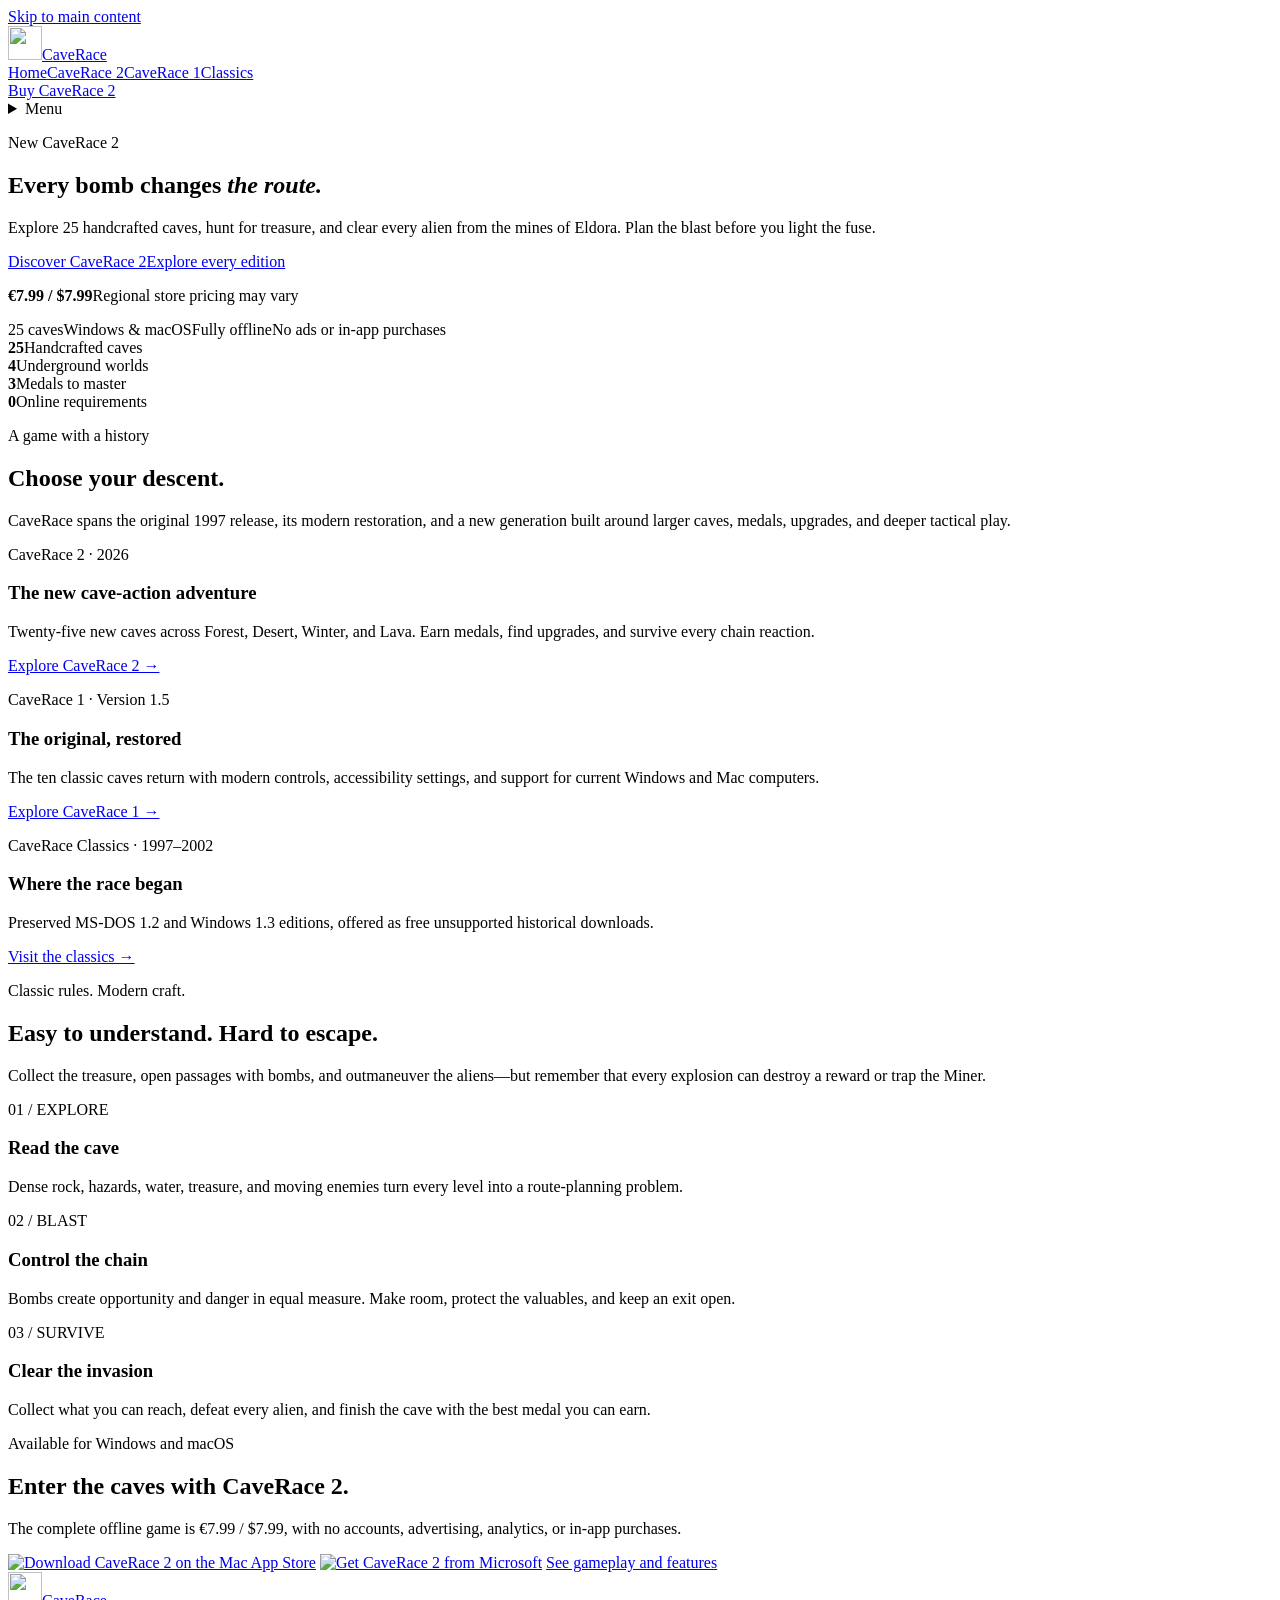
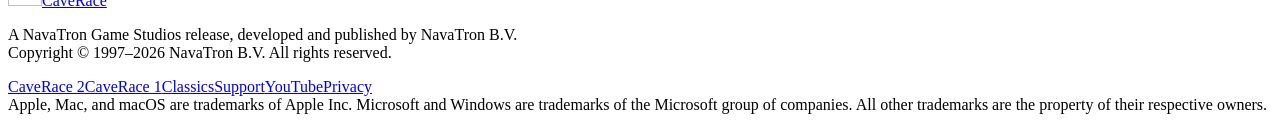
==== website/index.html @ 48c84f46 "Initial commit" ====
<!doctype html>
<html lang="en">
<head>
  <meta charset="utf-8">
  <meta name="viewport" content="width=device-width, initial-scale=1">
  <title>CaveRace — Explore. Collect. Blast. Survive.</title>
  <meta name="description" content="Enter the world of CaveRace. Discover CaveRace 2, revisit the restored original, or download the free historical MS-DOS and Windows classics.">
  <meta name="theme-color" content="#07090d">
  <link rel="canonical" href="https://caverace.com/">
  <meta property="og:type" content="website">
  <meta property="og:site_name" content="CaveRace">
  <meta property="og:title" content="CaveRace — Explore. Collect. Blast. Survive.">
  <meta property="og:description" content="CaveRace 2 is here: 25 handcrafted caves, tactical bombs, treasure, aliens, and four underground worlds.">
  <meta property="og:url" content="https://caverace.com/">
  <meta property="og:image" content="https://caverace.com/assets/images/caverace2/social.png">
  <meta name="twitter:card" content="summary_large_image">
  <link rel="icon" href="/assets/images/caverace2/icon.png" type="image/png">
  <link rel="apple-touch-icon" href="/assets/images/caverace2/icon.png">
  <link rel="stylesheet" href="/assets/css/site.css">
  <script src="/assets/js/analytics.js" defer></script>
  <script src="/assets/js/site.js" defer></script>
  <script type="application/ld+json">
  {
    "@context": "https://schema.org",
    "@type": "WebSite",
    "name": "CaveRace",
    "url": "https://caverace.com/",
    "publisher": {
      "@type": "Organization",
      "name": "NavaTron Game Studios",
      "legalName": "NavaTron B.V.",
      "url": "https://navatron.com/",
      "logo": "https://caverace.com/assets/images/caverace2/icon.png",
      "sameAs": ["https://www.youtube.com/@NavaTronGameStudios", "https://github.com/NavaTron/CaveRace"]
    }
  }
  </script>
</head>
<body>
  <a class="skip-link" href="#main-content">Skip to main content</a>
  <header class="site-header">
    <div class="shell header-inner">
      <a class="brand" href="/" aria-label="CaveRace home"><img src="/assets/images/caverace2/icon.png" width="34" height="34" alt=""><span>Cave<span>Race</span></span></a>
      <nav class="site-nav" aria-label="Main navigation">
        <a href="/" aria-current="page">Home</a><a href="/2/">CaveRace 2</a><a href="/1/">CaveRace 1</a><a href="/classics/">Classics</a>
      </nav>
      <a class="header-cta" href="/2/#buy">Buy CaveRace 2</a>
      <details class="mobile-menu"><summary>Menu</summary><div><a href="/">Home</a><a href="/2/">CaveRace 2</a><a href="/1/">CaveRace 1</a><a href="/classics/">Classics</a></div></details>
    </div>
  </header>

  <main id="main-content">
    <section class="hero hero-home" aria-labelledby="hero-title">
      <div class="shell">
        <div class="hero-inner">
          <p class="eyebrow"><span class="pill">New</span> CaveRace 2</p>
          <h1 id="hero-title">Every bomb changes <em>the route.</em></h1>
          <p class="lede">Explore 25 handcrafted caves, hunt for treasure, and clear every alien from the mines of Eldora. Plan the blast before you light the fuse.</p>
          <div class="button-row"><a class="button button-primary" href="/2/">Discover CaveRace 2</a><a class="button button-secondary" href="#editions">Explore every edition</a></div>
          <p class="price-line"><strong>€7.99 / $7.99</strong><span>Regional store pricing may vary</span></p>
          <div class="trust-row" aria-label="Product assurances"><span>25 caves</span><span>Windows &amp; macOS</span><span>Fully offline</span><span>No ads or in-app purchases</span></div>
        </div>
      </div>
    </section>

    <div class="fact-bar"><div class="shell facts"><div class="fact"><strong>25</strong><span>Handcrafted caves</span></div><div class="fact"><strong>4</strong><span>Underground worlds</span></div><div class="fact"><strong>3</strong><span>Medals to master</span></div><div class="fact"><strong>0</strong><span>Online requirements</span></div></div></div>

    <section class="section" id="editions" aria-labelledby="editions-title">
      <div class="shell">
        <div class="section-heading reveal"><p class="eyebrow">A game with a history</p><h2 id="editions-title">Choose your descent.</h2><p>CaveRace spans the original 1997 release, its modern restoration, and a new generation built around larger caves, medals, upgrades, and deeper tactical play.</p></div>
        <div class="edition-grid">
          <article class="edition-card edition-two reveal"><div class="edition-content"><p class="edition-meta">CaveRace 2 · 2026</p><h3>The new cave-action adventure</h3><p>Twenty-five new caves across Forest, Desert, Winter, and Lava. Earn medals, find upgrades, and survive every chain reaction.</p><a class="text-link" href="/2/">Explore CaveRace 2 →</a></div></article>
          <article class="edition-card edition-one reveal"><div class="edition-content"><p class="edition-meta">CaveRace 1 · Version 1.5</p><h3>The original, restored</h3><p>The ten classic caves return with modern controls, accessibility settings, and support for current Windows and Mac computers.</p><a class="text-link" href="/1/">Explore CaveRace 1 →</a></div></article>
          <article class="edition-card edition-classics reveal"><div class="edition-content"><p class="edition-meta">CaveRace Classics · 1997–2002</p><h3>Where the race began</h3><p>Preserved MS-DOS 1.2 and Windows 1.3 editions, offered as free unsupported historical downloads.</p><a class="text-link" href="/classics/">Visit the classics →</a></div></article>
        </div>
      </div>
    </section>

    <section class="section section-compact" aria-labelledby="principles-title">
      <div class="shell">
        <div class="split-heading section-heading reveal"><div><p class="eyebrow">Classic rules. Modern craft.</p><h2 id="principles-title">Easy to understand. Hard to escape.</h2></div><p>Collect the treasure, open passages with bombs, and outmaneuver the aliens—but remember that every explosion can destroy a reward or trap the Miner.</p></div>
        <div class="feature-grid">
          <article class="feature-card reveal"><span class="number">01 / EXPLORE</span><h3>Read the cave</h3><p>Dense rock, hazards, water, treasure, and moving enemies turn every level into a route-planning problem.</p></article>
          <article class="feature-card reveal"><span class="number">02 / BLAST</span><h3>Control the chain</h3><p>Bombs create opportunity and danger in equal measure. Make room, protect the valuables, and keep an exit open.</p></article>
          <article class="feature-card reveal"><span class="number">03 / SURVIVE</span><h3>Clear the invasion</h3><p>Collect what you can reach, defeat every alien, and finish the cave with the best medal you can earn.</p></article>
        </div>
      </div>
    </section>

    <section class="section" aria-labelledby="buy-title">
      <div class="shell buy-panel reveal">
        <p class="eyebrow">Available for Windows and macOS</p><h2 id="buy-title">Enter the caves with CaveRace 2.</h2><p>The complete offline game is €7.99 / $7.99, with no accounts, advertising, analytics, or in-app purchases.</p>
        <div class="store-buttons">
          <a class="store-button" href="https://apps.apple.com/us/app/caverace-2/id6800011978" rel="external"><img src="/assets/badges/download-on-the-mac-app-store.svg" width="156" height="40" alt="Download CaveRace 2 on the Mac App Store"></a>
          <a class="store-button" href="https://apps.microsoft.com/detail/9P77CN5KM90Q" rel="external"><img src="/assets/badges/get-it-from-microsoft.svg" width="161" height="44" alt="Get CaveRace 2 from Microsoft"></a>
          <a class="button button-secondary" href="/2/">See gameplay and features</a>
        </div>
      </div>
    </section>
  </main>

  <footer class="site-footer"><div class="shell footer-grid"><div><a class="brand footer-brand" href="/"><img src="/assets/images/caverace2/icon.png" width="34" height="34" alt=""><span>Cave<span>Race</span></span></a><p>A NavaTron Game Studios release, developed and published by NavaTron B.V.<br>Copyright © 1997–2026 NavaTron B.V. All rights reserved.</p></div><div class="footer-links"><a href="/2/">CaveRace 2</a><a href="/1/">CaveRace 1</a><a href="/classics/">Classics</a><a href="mailto:support@caverace.com">Support</a><a href="https://www.youtube.com/@NavaTronGameStudios">YouTube</a><a href="https://navatron.com/privacy/">Privacy</a></div></div><div class="shell legal">Apple, Mac, and macOS are trademarks of Apple Inc. Microsoft and Windows are trademarks of the Microsoft group of companies. All other trademarks are the property of their respective owners.</div></footer>
</body>
</html>
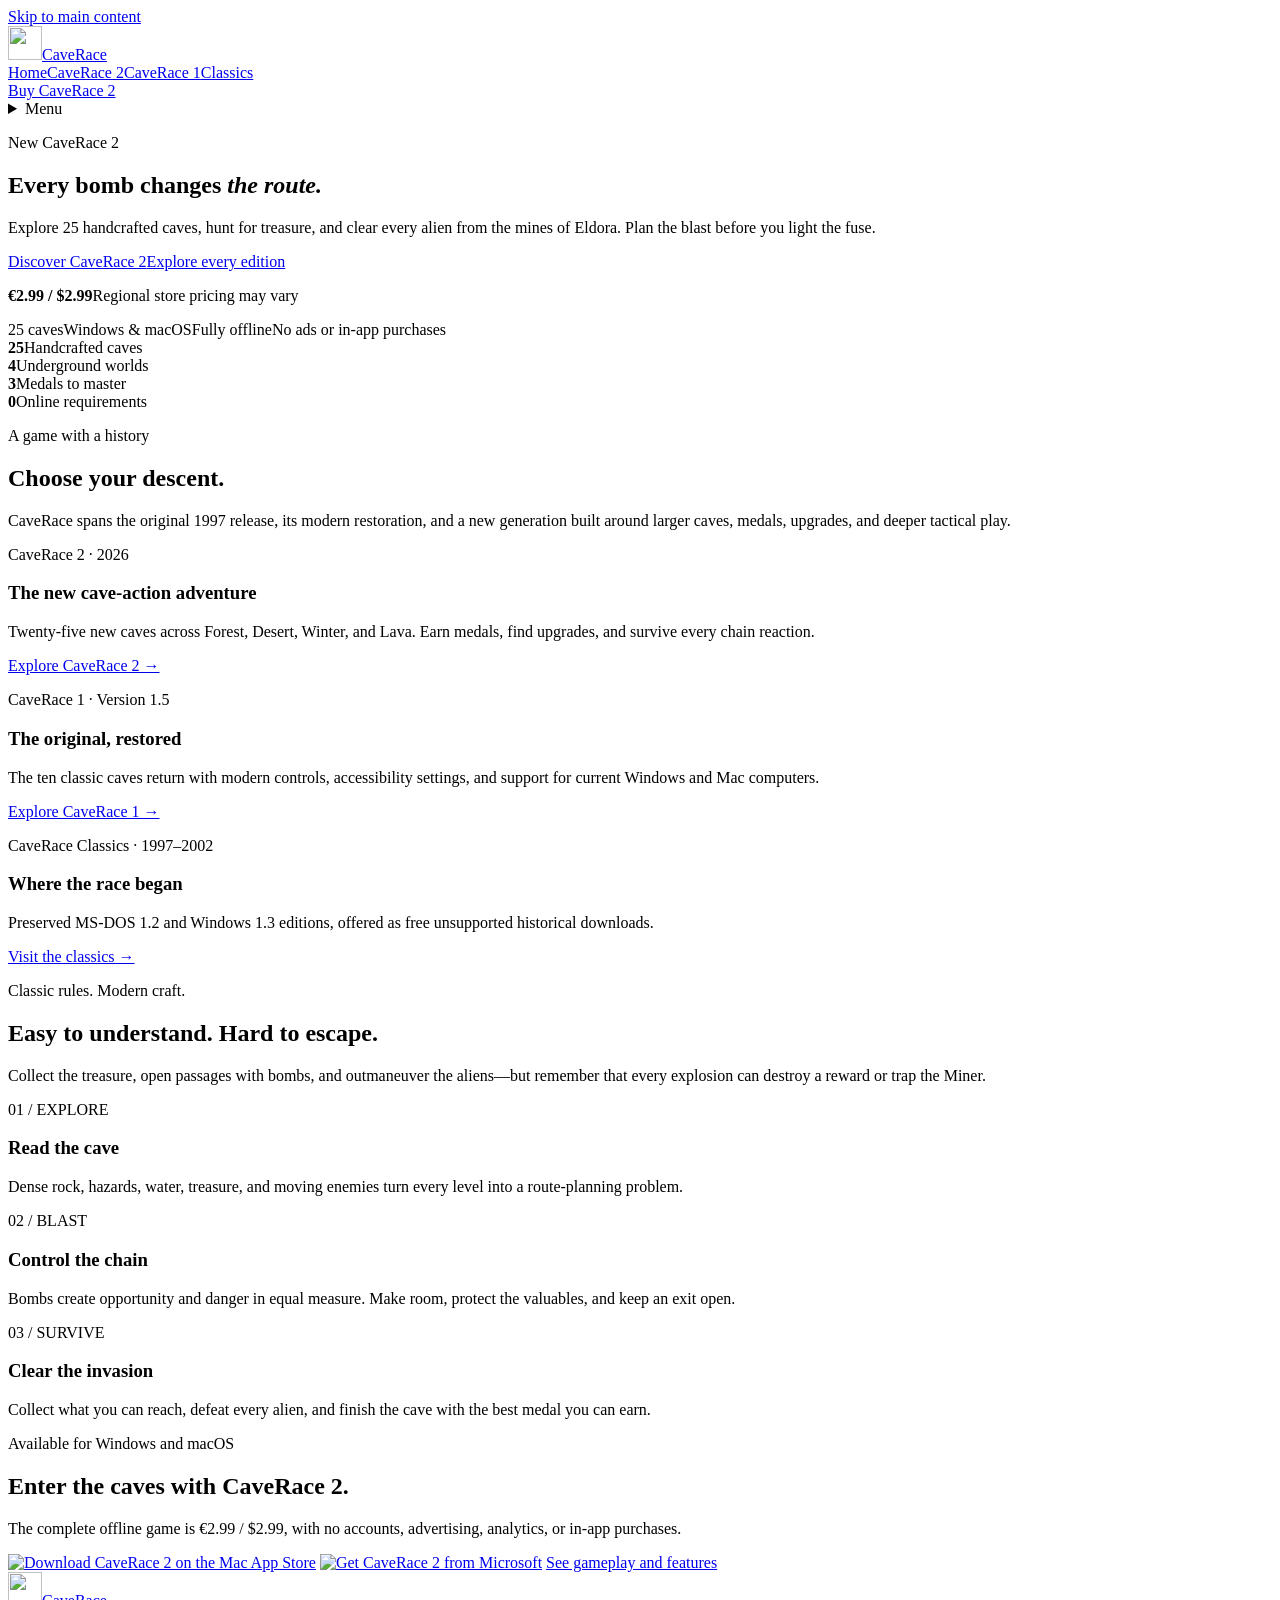
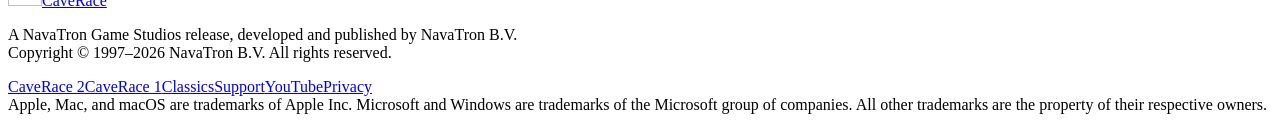
==== commit a2da6aa8: "Update product prices to €2.99 / $2.99 Lower displayed and structured pricing for CaveRace 1 and Cav" ====
--- a/website/index.html
+++ b/website/index.html
@@ -57,7 +57,7 @@
           <h1 id="hero-title">Every bomb changes <em>the route.</em></h1>
           <p class="lede">Explore 25 handcrafted caves, hunt for treasure, and clear every alien from the mines of Eldora. Plan the blast before you light the fuse.</p>
           <div class="button-row"><a class="button button-primary" href="/2/">Discover CaveRace 2</a><a class="button button-secondary" href="#editions">Explore every edition</a></div>
-          <p class="price-line"><strong>€7.99 / $7.99</strong><span>Regional store pricing may vary</span></p>
+          <p class="price-line"><strong>€2.99 / $2.99</strong><span>Regional store pricing may vary</span></p>
           <div class="trust-row" aria-label="Product assurances"><span>25 caves</span><span>Windows &amp; macOS</span><span>Fully offline</span><span>No ads or in-app purchases</span></div>
         </div>
       </div>
@@ -89,7 +89,7 @@
 
     <section class="section" aria-labelledby="buy-title">
       <div class="shell buy-panel reveal">
-        <p class="eyebrow">Available for Windows and macOS</p><h2 id="buy-title">Enter the caves with CaveRace 2.</h2><p>The complete offline game is €7.99 / $7.99, with no accounts, advertising, analytics, or in-app purchases.</p>
+        <p class="eyebrow">Available for Windows and macOS</p><h2 id="buy-title">Enter the caves with CaveRace 2.</h2><p>The complete offline game is €2.99 / $2.99, with no accounts, advertising, analytics, or in-app purchases.</p>
         <div class="store-buttons">
           <a class="store-button" href="https://apps.apple.com/us/app/caverace-2/id6800011978" rel="external"><img src="/assets/badges/download-on-the-mac-app-store.svg" width="156" height="40" alt="Download CaveRace 2 on the Mac App Store"></a>
           <a class="store-button" href="https://apps.microsoft.com/detail/9P77CN5KM90Q" rel="external"><img src="/assets/badges/get-it-from-microsoft.svg" width="161" height="44" alt="Get CaveRace 2 from Microsoft"></a>
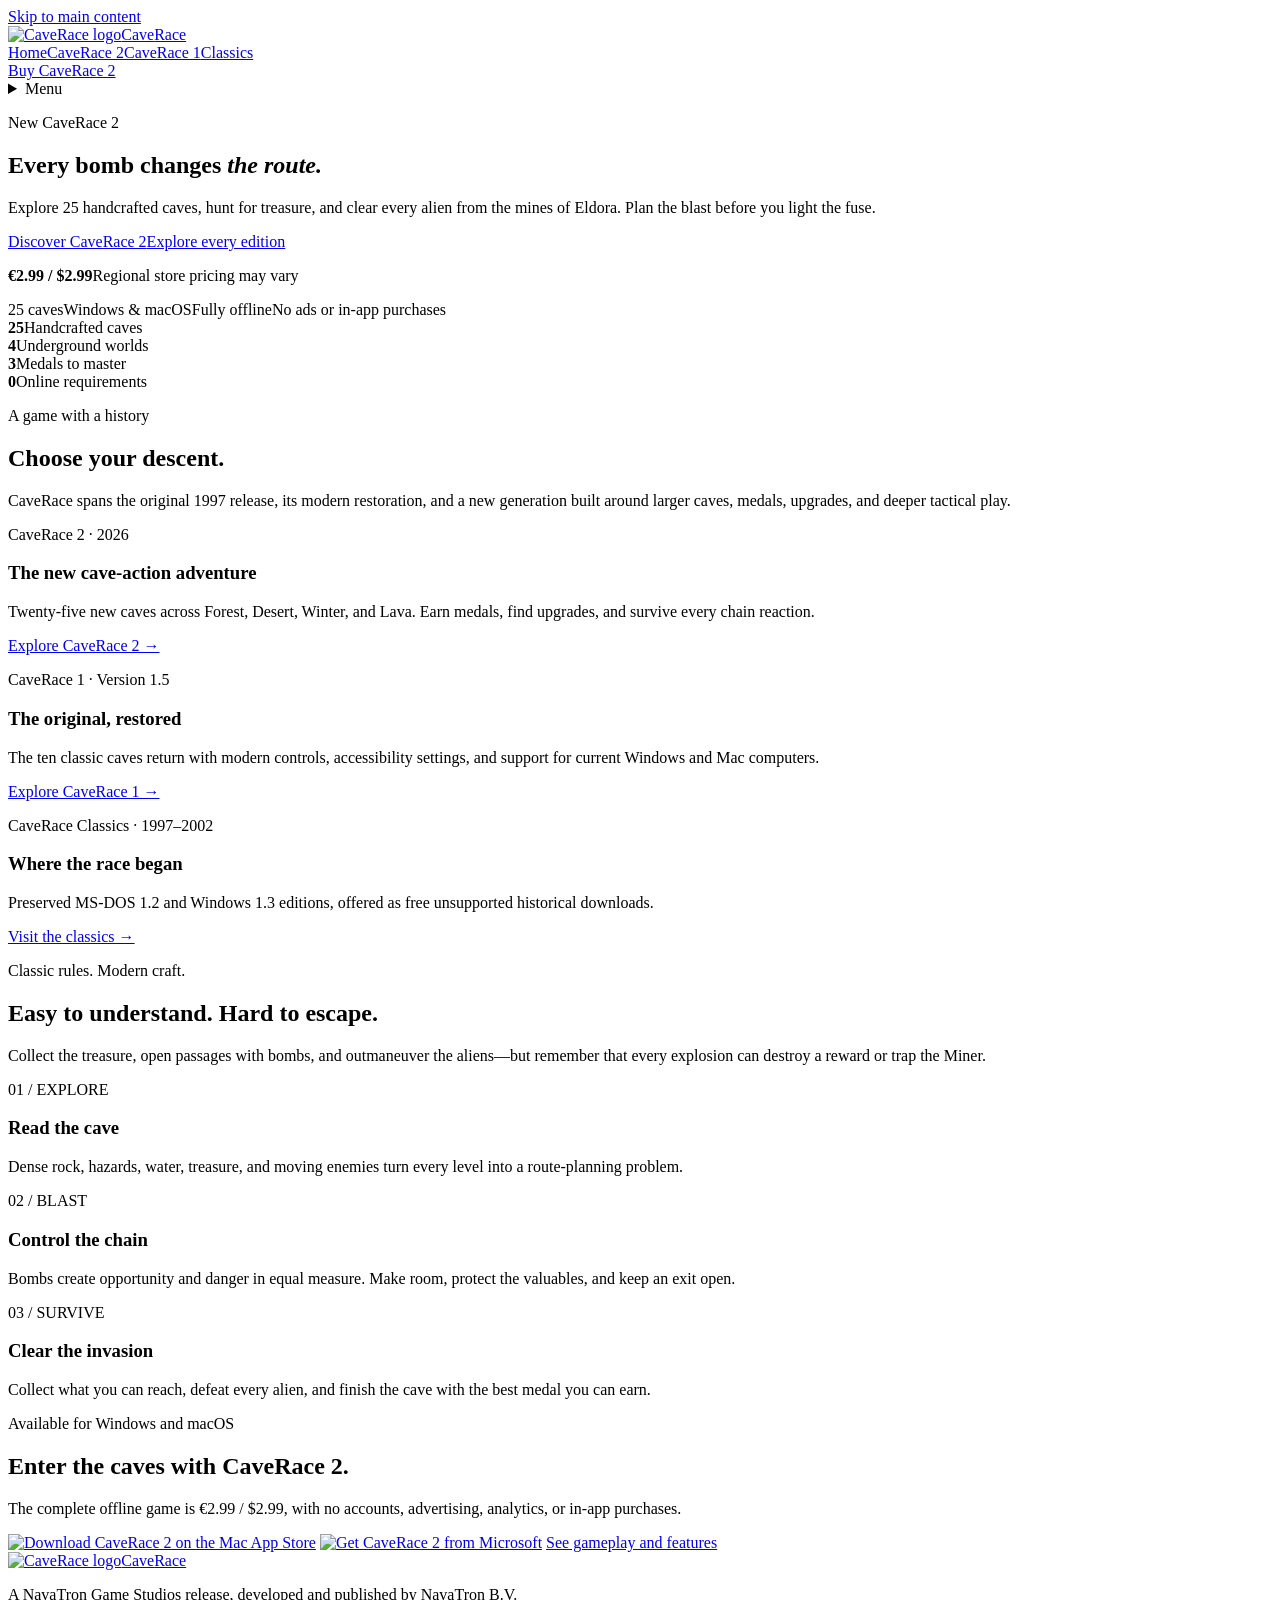
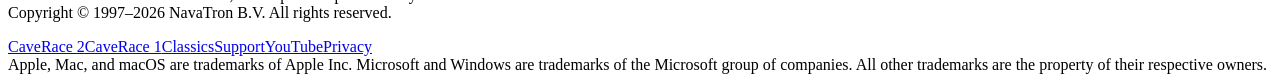
==== commit 2eb97ea1: "Improve brand accessibility on site pages Add accessible labels and alt text to logo links across th" ====
--- a/website/index.html
+++ b/website/index.html
@@ -7,6 +7,7 @@
   <meta name="description" content="Enter the world of CaveRace. Discover CaveRace 2, revisit the restored original, or download the free historical MS-DOS and Windows classics.">
   <meta name="theme-color" content="#07090d">
   <link rel="canonical" href="https://caverace.com/">
+  <link rel="alternate" type="text/markdown" href="/llms.txt">
   <meta property="og:type" content="website">
   <meta property="og:site_name" content="CaveRace">
   <meta property="og:title" content="CaveRace — Explore. Collect. Blast. Survive.">
@@ -40,7 +41,7 @@
   <a class="skip-link" href="#main-content">Skip to main content</a>
   <header class="site-header">
     <div class="shell header-inner">
-      <a class="brand" href="/" aria-label="CaveRace home"><img src="/assets/images/caverace2/icon.png" width="34" height="34" alt=""><span>Cave<span>Race</span></span></a>
+      <a class="brand" href="/" aria-label="CaveRace home"><img src="/assets/images/caverace2/icon.png" width="34" height="34" alt="CaveRace logo"><span>Cave<span>Race</span></span></a>
       <nav class="site-nav" aria-label="Main navigation">
         <a href="/" aria-current="page">Home</a><a href="/2/">CaveRace 2</a><a href="/1/">CaveRace 1</a><a href="/classics/">Classics</a>
       </nav>
@@ -99,6 +100,6 @@
     </section>
   </main>
 
-  <footer class="site-footer"><div class="shell footer-grid"><div><a class="brand footer-brand" href="/"><img src="/assets/images/caverace2/icon.png" width="34" height="34" alt=""><span>Cave<span>Race</span></span></a><p>A NavaTron Game Studios release, developed and published by NavaTron B.V.<br>Copyright © 1997–2026 NavaTron B.V. All rights reserved.</p></div><div class="footer-links"><a href="/2/">CaveRace 2</a><a href="/1/">CaveRace 1</a><a href="/classics/">Classics</a><a href="mailto:support@caverace.com">Support</a><a href="https://www.youtube.com/@NavaTronGameStudios">YouTube</a><a href="https://navatron.com/privacy/">Privacy</a></div></div><div class="shell legal">Apple, Mac, and macOS are trademarks of Apple Inc. Microsoft and Windows are trademarks of the Microsoft group of companies. All other trademarks are the property of their respective owners.</div></footer>
+  <footer class="site-footer"><div class="shell footer-grid"><div><a class="brand footer-brand" href="/" aria-label="CaveRace home"><img src="/assets/images/caverace2/icon.png" width="34" height="34" alt="CaveRace logo"><span>Cave<span>Race</span></span></a><p>A NavaTron Game Studios release, developed and published by NavaTron B.V.<br>Copyright © 1997–2026 NavaTron B.V. All rights reserved.</p></div><div class="footer-links"><a href="/2/">CaveRace 2</a><a href="/1/">CaveRace 1</a><a href="/classics/">Classics</a><a href="mailto:support@caverace.com">Support</a><a href="https://www.youtube.com/@NavaTronGameStudios">YouTube</a><a href="https://navatron.com/privacy/">Privacy</a></div></div><div class="shell legal">Apple, Mac, and macOS are trademarks of Apple Inc. Microsoft and Windows are trademarks of the Microsoft group of companies. All other trademarks are the property of their respective owners.</div></footer>
 </body>
 </html>
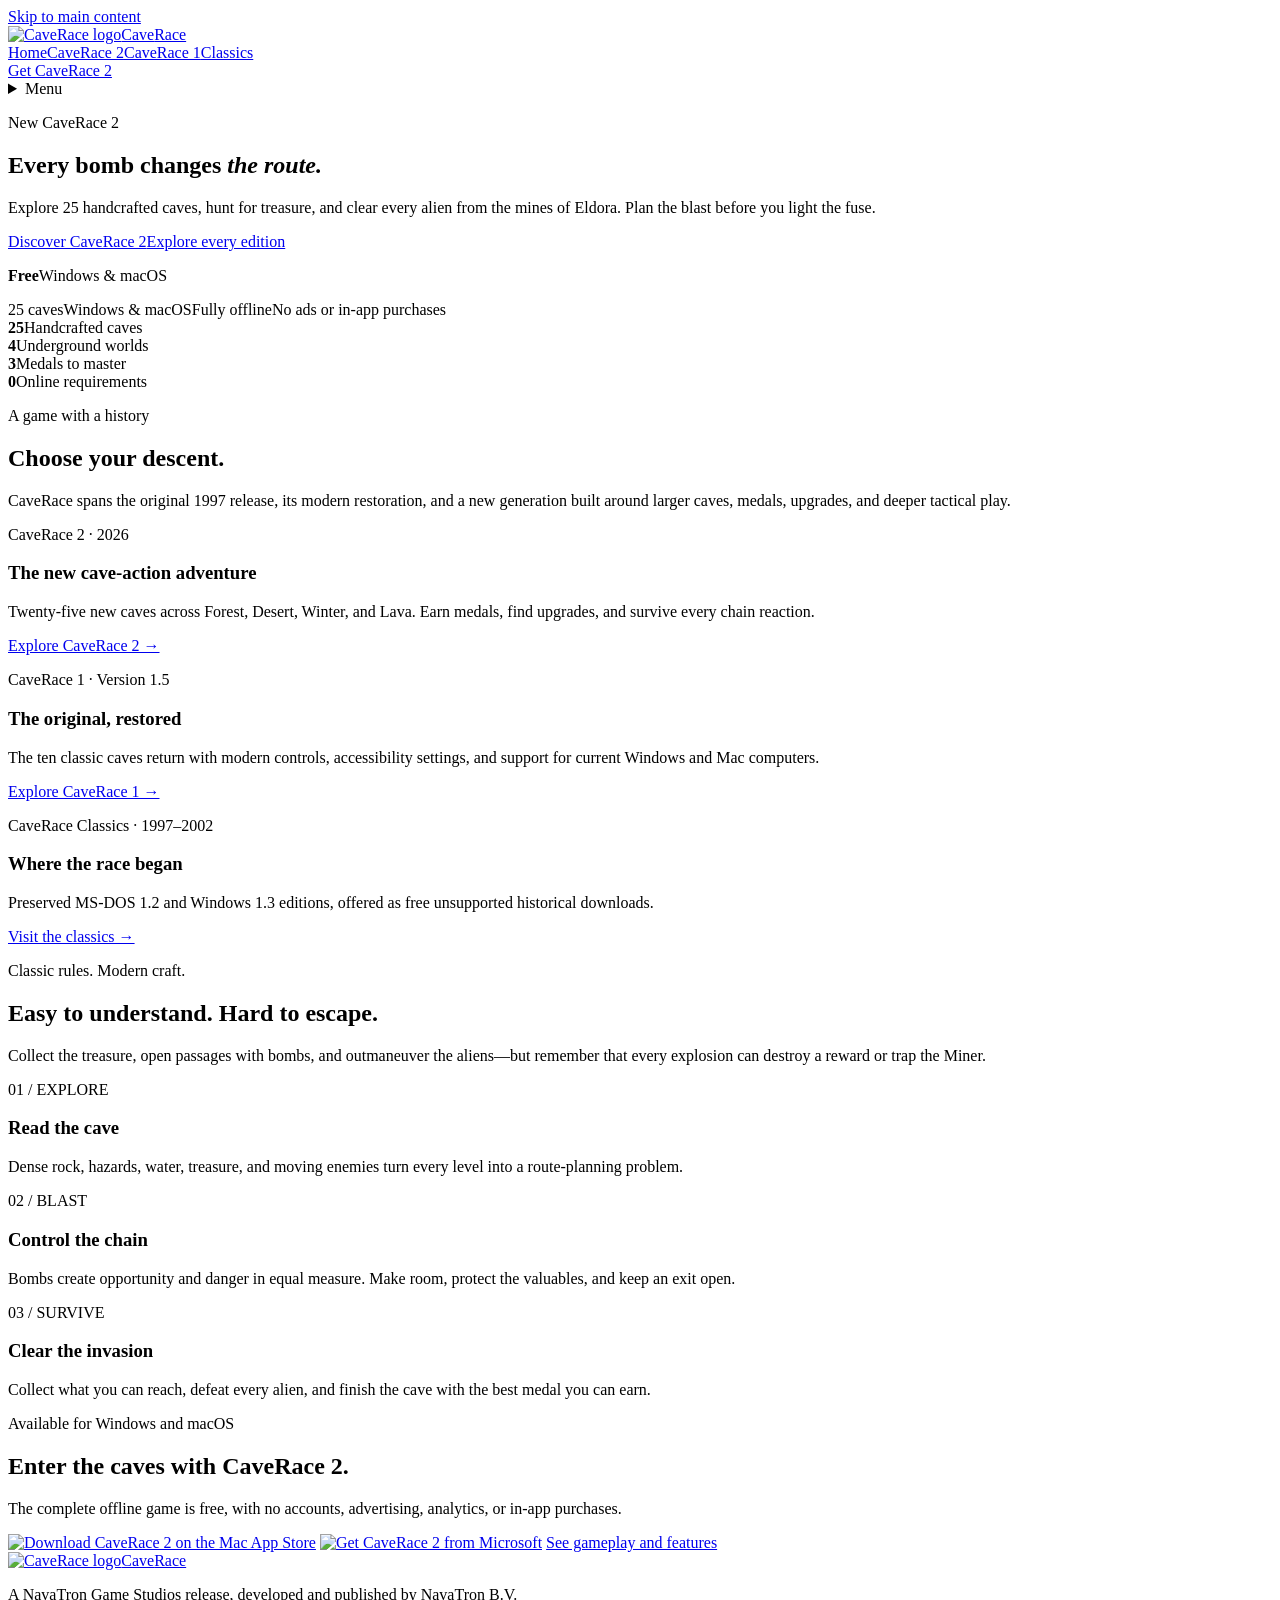
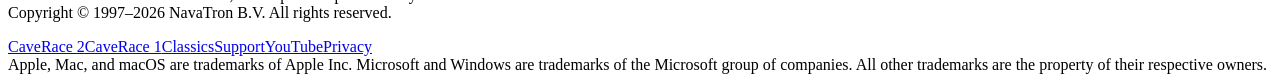
==== commit 145c8114: "Show CaveRace 1.5 and 2.1 as free across public pricing" ====
--- a/website/index.html
+++ b/website/index.html
@@ -45,7 +45,7 @@
       <nav class="site-nav" aria-label="Main navigation">
         <a href="/" aria-current="page">Home</a><a href="/2/">CaveRace 2</a><a href="/1/">CaveRace 1</a><a href="/classics/">Classics</a>
       </nav>
-      <a class="header-cta" href="/2/#buy">Buy CaveRace 2</a>
+      <a class="header-cta" href="/2/#buy">Get CaveRace 2</a>
       <details class="mobile-menu"><summary>Menu</summary><div><a href="/">Home</a><a href="/2/">CaveRace 2</a><a href="/1/">CaveRace 1</a><a href="/classics/">Classics</a></div></details>
     </div>
   </header>
@@ -58,7 +58,7 @@
           <h1 id="hero-title">Every bomb changes <em>the route.</em></h1>
           <p class="lede">Explore 25 handcrafted caves, hunt for treasure, and clear every alien from the mines of Eldora. Plan the blast before you light the fuse.</p>
           <div class="button-row"><a class="button button-primary" href="/2/">Discover CaveRace 2</a><a class="button button-secondary" href="#editions">Explore every edition</a></div>
-          <p class="price-line"><strong>€2.99 / $2.99</strong><span>Regional store pricing may vary</span></p>
+          <p class="price-line"><strong>Free</strong><span>Windows &amp; macOS</span></p>
           <div class="trust-row" aria-label="Product assurances"><span>25 caves</span><span>Windows &amp; macOS</span><span>Fully offline</span><span>No ads or in-app purchases</span></div>
         </div>
       </div>
@@ -90,7 +90,7 @@
 
     <section class="section" aria-labelledby="buy-title">
       <div class="shell buy-panel reveal">
-        <p class="eyebrow">Available for Windows and macOS</p><h2 id="buy-title">Enter the caves with CaveRace 2.</h2><p>The complete offline game is €2.99 / $2.99, with no accounts, advertising, analytics, or in-app purchases.</p>
+        <p class="eyebrow">Available for Windows and macOS</p><h2 id="buy-title">Enter the caves with CaveRace 2.</h2><p>The complete offline game is free, with no accounts, advertising, analytics, or in-app purchases.</p>
         <div class="store-buttons">
           <a class="store-button" href="https://apps.apple.com/us/app/caverace-2/id6800011978" rel="external"><img src="/assets/badges/download-on-the-mac-app-store.svg" width="156" height="40" alt="Download CaveRace 2 on the Mac App Store"></a>
           <a class="store-button" href="https://apps.microsoft.com/detail/9P77CN5KM90Q" rel="external"><img src="/assets/badges/get-it-from-microsoft.svg" width="161" height="44" alt="Get CaveRace 2 from Microsoft"></a>
@@ -100,6 +100,6 @@
     </section>
   </main>
 
-  <footer class="site-footer"><div class="shell footer-grid"><div><a class="brand footer-brand" href="/" aria-label="CaveRace home"><img src="/assets/images/caverace2/icon.png" width="34" height="34" alt="CaveRace logo"><span>Cave<span>Race</span></span></a><p>A NavaTron Game Studios release, developed and published by NavaTron B.V.<br>Copyright © 1997–2026 NavaTron B.V. All rights reserved.</p></div><div class="footer-links"><a href="/2/">CaveRace 2</a><a href="/1/">CaveRace 1</a><a href="/classics/">Classics</a><a href="mailto:support@caverace.com">Support</a><a href="https://www.youtube.com/@NavaTronGameStudios">YouTube</a><a href="https://navatron.com/privacy/">Privacy</a></div></div><div class="shell legal">Apple, Mac, and macOS are trademarks of Apple Inc. Microsoft and Windows are trademarks of the Microsoft group of companies. All other trademarks are the property of their respective owners.</div></footer>
+  <footer class="site-footer"><div class="shell footer-grid"><div><a class="brand footer-brand" href="/" aria-label="CaveRace home"><img src="/assets/images/caverace2/icon.png" width="34" height="34" alt="CaveRace logo"><span>Cave<span>Race</span></span></a><p>A NavaTron Game Studios release, developed and published by NavaTron B.V.<br>Copyright © 1997–2026 NavaTron B.V. All rights reserved.</p></div><div class="footer-links"><a href="/2/">CaveRace 2</a><a href="/1/">CaveRace 1</a><a href="/classics/">Classics</a><a href="https://navatron.com/support/">Support</a><a href="https://www.youtube.com/@NavaTronGameStudios">YouTube</a><a href="https://navatron.com/privacy/">Privacy</a></div></div><div class="shell legal">Apple, Mac, and macOS are trademarks of Apple Inc. Microsoft and Windows are trademarks of the Microsoft group of companies. All other trademarks are the property of their respective owners.</div></footer>
 </body>
 </html>
